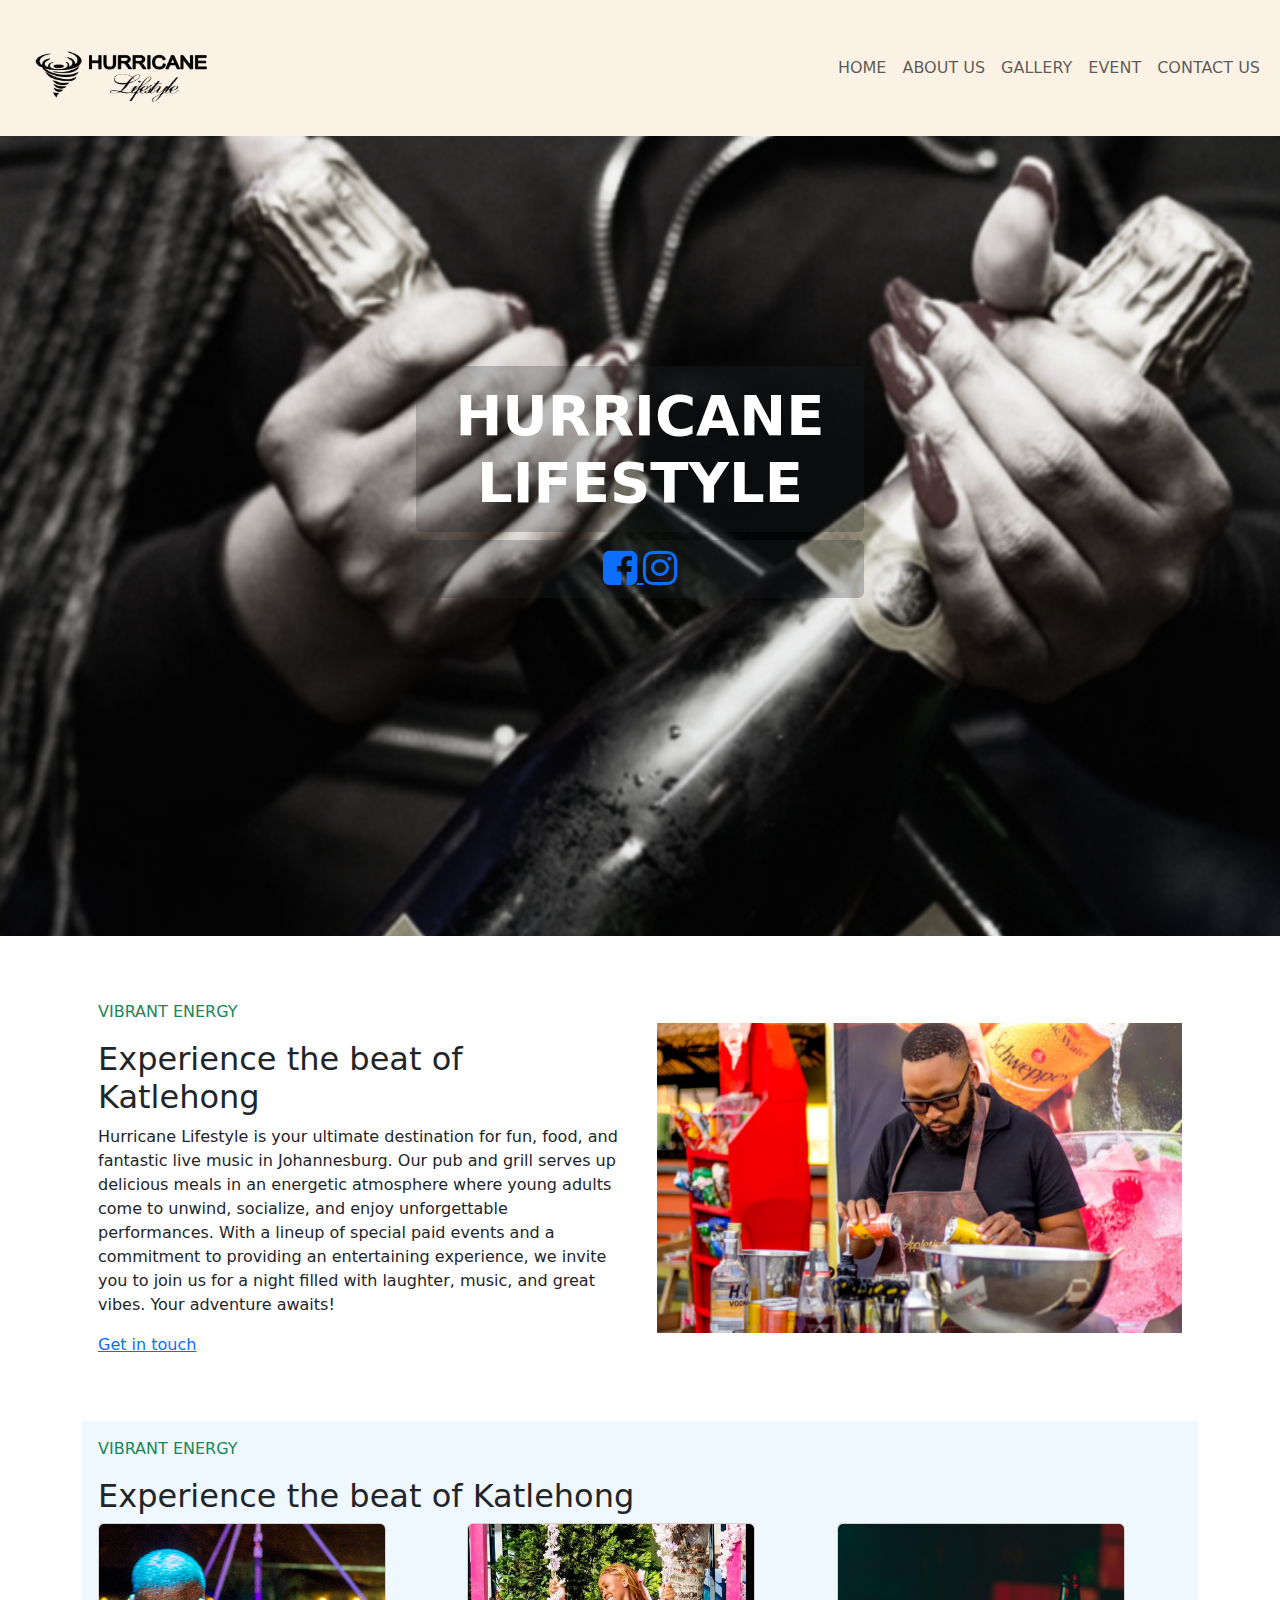
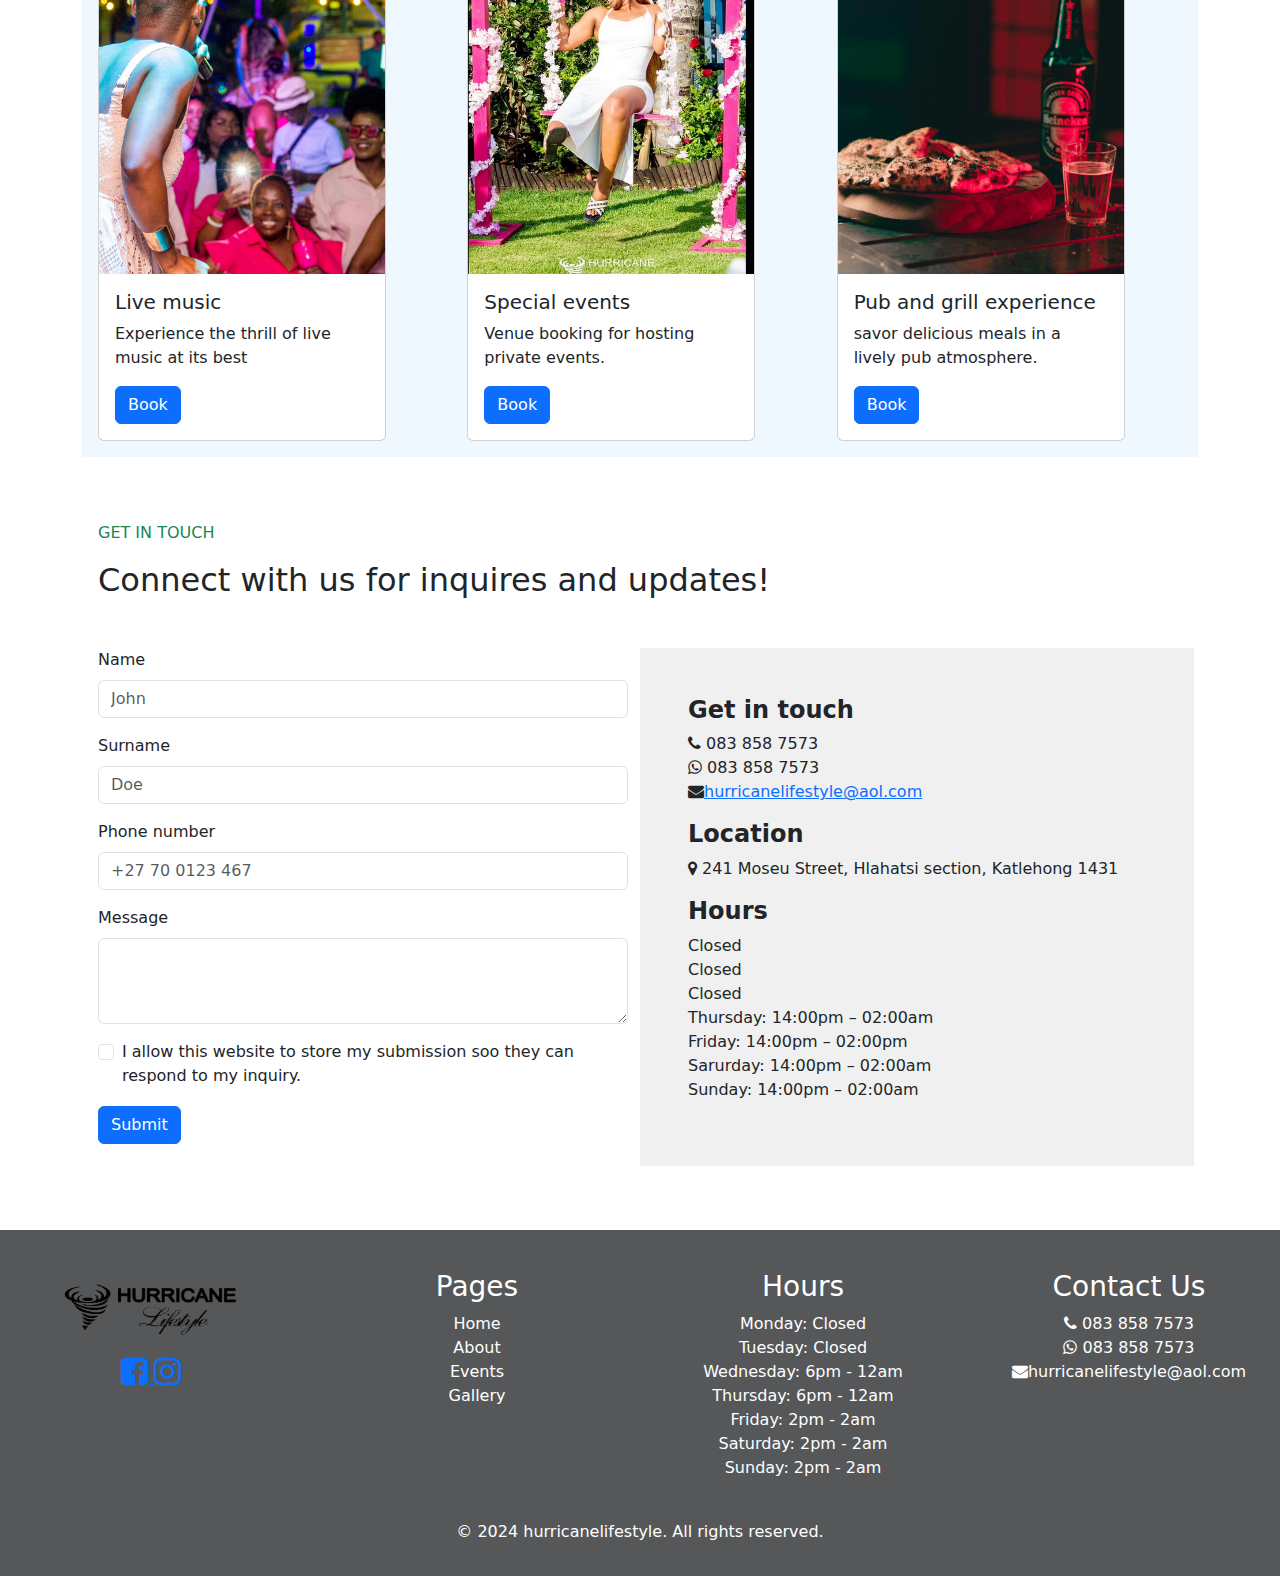
==== index.html @ bbe2fcfd "Intitail website upload" ====
<!DOCTYPE html>
<html lang="en">

<head>
  <meta charset="UTF-8">
  <meta name="viewport" content="width=device-width, initial-scale=1.0">
  <link href="https://cdn.jsdelivr.net/npm/bootstrap@5.3.3/dist/css/bootstrap.min.css" rel="stylesheet"
    integrity="sha384-QWTKZyjpPEjISv5WaRU9OFeRpok6YctnYmDr5pNlyT2bRjXh0JMhjY6hW+ALEwIH" crossorigin="anonymous">
  <link href="../styles/index.css" rel="stylesheet">
  <link rel="stylesheet" href="https://use.fontawesome.com/releases/v5.6.3/css/all.css">
  <link rel="stylesheet" href="https://cdnjs.cloudflare.com/ajax/libs/font-awesome/4.7.0/css/font-awesome.min.css">
  <title>Hurricane lifestyle</title>
</head>

<body>
  <nav class="navbar navbar-expand-lg" style="background-color: #fbf0e2e1;">
    <div class="container-fluid">
      <a class="navbar-brand" href="#">
        <img
          src="../image/0wuFIppUENgimIZnNfgsEU47xMlun8-metaaHVycmljYW5lIGJsayBuIHdoaXRlIGxvZ28uanBn--detail-removebg-preview.png"
          alt="Logo" height="110">
      </a>
      <button class="navbar-toggler" type="button" data-bs-toggle="collapse" data-bs-target="#navbarNav"
        aria-controls="navbarNav" aria-expanded="false" aria-label="Toggle navigation">
        <span class="navbar-toggler-icon"></span>
      </button>
      <div class="collapse navbar-collapse" id="navbarNav">
        <ul class="navbar-nav ms-auto">
          <li class="nav-item">
            <a class="nav-link" href="./index.html">HOME</a>
          </li>
          <li class="nav-item">
            <a class="nav-link" href="#about">ABOUT US</a>
          </li>
          <li class="nav-item">
            <a class="nav-link" href="./Gallery.html">GALLERY</a>
          </li>
          <li class="nav-item">
            <a class="nav-link" href="./events.html">EVENT</a>
          </li>
          <li class="nav-item">
            <a class="nav-link" href="#contact">CONTACT US</a>
          </li>
        </ul>
      </div>
    </div>
  </nav>
  <main>
    <div id="carouselExampleSlidesOnly" class="carousel slide" data-bs-ride="carousel">
      <div class="carousel-inner">
        <div class="carousel-item active">
          <img src="../image/pixelcut-bottlesF.jpg" class="d-block w-100" alt="img1">
        </div>
        <div class="carousel-item">
          <img src="../image/pixelcut-export.jpg" class="d-block w-100" alt="img2">
        </div>
        <div class="carousel-item">
          <img src="../image/pixelcut-bottle_girlsF (1).jpg" class="d-block w-100" alt="img3">
        </div>
        <div class="carousel-caption d-none d-md-block top-50 start-50 translate-middle text-center">
          <h1 class="display-4 fw-bold text-white bg-dark bg-opacity-25 p-3 rounded text-uppercase">Hurricane Lifestyle
          </h1>
          <p class="lead fw-bold text-white bg-dark bg-opacity-25 p-2 rounded">
            <a href="https://www.facebook.com/p/Hurricanes-Lifestyle-100077145406797/">
              <i class="fa fa-facebook-square fa-2x" aria-hidden="true"></i>
            </a>
            <a href="https://www.instagram.com/hurricaneslifestyle/">
              <i class="fa fa-instagram fa-2x" aria-hidden="true"></i>
            </a>
          </p>
        </div>
      </div>
    </div>
  </main>
  <div class="container mt-5">
    <div class="section mb-5 p-3" id="about">
      <div class="row align-items-center">
        <div class="col align-self-center">
          <p class="text-uppercase text-success">Vibrant Energy</p>
          <h2>Experience the beat of Katlehong</h2>
          <p>
            Hurricane Lifestyle is your ultimate destination for fun, food, and fantastic live music in Johannesburg.
            Our pub and grill serves up delicious meals in an energetic atmosphere where young adults come to unwind,
            socialize, and enjoy unforgettable performances.
            With a lineup of special paid events and a commitment to providing an entertaining experience, we invite you
            to join us for a night filled with laughter, music, and great vibes.
            Your adventure awaits!
          </p>
          <a href="#contact">Get in touch</a>
        </div>
        <div class="col">
          <img src="../image/pixelcut-bartender.jpg" class="d-block w-100">
        </div>
      </div>
    </div>
    <div class="section mb-5 p-3" style="background-color: aliceblue;">
      <p class="text-uppercase text-success">Vibrant Energy</p>
      <h2>Experience the beat of Katlehong</h2>
      <div class="row justify-content-center">
        <div class="col-4">
          <div class="card" style="width: 18rem;">
            <img src="../image/live_perfomance.png" class="card-img-top" alt="live_performance">
            <div class="card-body">
              <h5 class="card-title">Live music</h5>
              <p class="card-text">
                Experience the thrill of live music at its best
              </p>
              <a href="#contact" class="btn btn-primary">Book</a>
            </div>
          </div>
        </div>
        <div class="col-4">
          <div class="card" style="width: 18rem;">
            <img src="../image/events.png" class="card-img-top" alt="event">
            <div class="card-body">
              <h5 class="card-title">Special events</h5>
              <p class="card-text">
                Venue booking for hosting private events.
              </p>
              <a href="#contact" class="btn btn-primary">Book</a>
            </div>
          </div>
        </div>
        <div class="col-4">
          <div class="card" style="width: 18rem;">
            <img src="../image/food.jpg" class="card-img-top" alt="food">
            <div class="card-body">
              <h5 class="card-title">Pub and grill experience</h5>
              <p class="card-text">
                savor delicious meals in a lively pub atmosphere.
              </p>
              <a href="#contact" class="btn btn-primary">Book</a>
            </div>
          </div>
        </div>
      </div>
    </div>
    <div class="section mb-5 p-3" id="contact">
      <p class="text-uppercase text-success"> Get in touch</p>
      <h2>Connect with us for inquires and updates!</h2>
      <div class="row mt-5">
        <div class="col-6">
          <div class="mb-3">
            <label for="exampleFormControlInput1" class="form-label">Name</label>
            <input type="email" class="form-control" id="exampleFormControlInput1" placeholder="John">
          </div>
          <div class="mb-3">
            <label for="exampleFormControlInput1" class="form-label">Surname</label>
            <input type="email" class="form-control" id="exampleFormControlInput1" placeholder="Doe">
          </div>
          <div class="mb-3">
            <label for="exampleFormControlInput1" class="form-label">Phone number</label>
            <input type="email" class="form-control" id="exampleFormControlInput1" placeholder="+27 70 0123 467">
          </div>
          <div class="mb-3">
            <label for="exampleFormControlTextarea1" class="form-label">Message</label>
            <textarea class="form-control" id="exampleFormControlTextarea1" rows="3"></textarea>
          </div>
          <div class="form-check">
            <input class="form-check-input" type="checkbox" value="" id="flexCheckDefault">
            <label class="form-check-label" for="flexCheckDefault">
              <p> I allow this website to store my submission soo they can respond to my inquiry.</p>
            </label>
          </div>
          <a href="" class="text-center btn btn-primary">Submit</a>
        </div>

        <div class="col-6 p-5" style="background-color: #cac9c949;">
          <h4 class="fw-bold"> Get in touch</h4>
          <a>
            <i class="fa fa-phone" aria-hidden="true"></i>
            083 858 7573</a><br>
          <a>
            <i class="fa fa-whatsapp" aria-hidden="true"></i>
            083 858 7573</a><br>
          <i class="fa fa-envelope" aria-hidden="true"></i><a href="#">hurricanelifestyle@aol.com</a>
          <h4 class="fw-bold mt-3">Location</h4>
          <p><i class="fa fa-map-marker" aria-hidden="true"></i>
            241 Moseu Street, Hlahatsi section, Katlehong 1431</p>
          <h4 class="fw-bold mt-3">Hours</h3>
            <p> Closed <br>
              Closed <br>
              Closed <br>
              Thursday: 14:00pm – 02:00am<br>
              Friday: 14:00pm – 02:00pm<br>
              Sarurday: 14:00pm – 02:00am<br>
              Sunday: 14:00pm – 02:00am<br>
            </p>
        </div>
      </div>
    </div>
  </div>

  <footer class="text-white py-3 text-center" style="background-color: rgba(25, 28, 31, 0.74);">
    <div class="row mb-4">
      <div class="col-3">
        <a class="navbar-brand" href="#">
          <img
            src="../image/0wuFIppUENgimIZnNfgsEU47xMlun8-metaaHVycmljYW5lIGJsayBuIHdoaXRlIGxvZ28uanBn--detail-removebg-preview.png"
            alt="Logo" height="110">
        </a> <br>
        <a href="https://www.facebook.com/p/Hurricanes-Lifestyle-100077145406797/">
          <i class="fa fa-facebook-square fa-2x" aria-hidden="true"></i>
        </a>
        <a href="https://www.instagram.com/hurricaneslifestyle/">
          <i class="fa fa-instagram fa-2x" aria-hidden="true"></i>
        </a>
      </div>
      <div class="col-3 pt-4">
        <h3>Pages</h2>
          <a href="./index.html" style="text-decoration: none; color: white;">Home</a><br>
          <a href="./index.html#about" style="text-decoration: none; color: white;">About</a><br>
          <a href="./events.html" style="text-decoration: none; color: white;">Events</a><br>
          <a href="./Gallery.html" style="text-decoration: none; color: white;">Gallery</a>
      </div>
      <div class="col-3 pt-4">
        <h3>Hours</h2>
          <p>Monday: Closed <br>
            Tuesday: Closed<br>
            Wednesday: 6pm - 12am<br>
            Thursday: 6pm - 12am<br>
            Friday: 2pm - 2am<br>
            Saturday: 2pm - 2am<br>
            Sunday: 2pm - 2am
          </p>
      </div>
      <div class="col-3 pt-4">
        <h3>Contact Us</h2>
          <a>
            <i class="fa fa-phone" aria-hidden="true"></i>
            083 858 7573</a><br>
          <a>
            <i class="fa fa-whatsapp" aria-hidden="true"></i>
            083 858 7573</a><br>
          <i class="fa fa-envelope" aria-hidden="true"></i><a>hurricanelifestyle@aol.com</a>
      </div>
    </div>
    <p>&copy; 2024 hurricanelifestyle. All rights reserved.</p>
  </footer>
  <script src="https://cdn.jsdelivr.net/npm/bootstrap@5.3.3/dist/js/bootstrap.bundle.min.js"
    integrity="sha384-YvpcrYf0tY3lHB60NNkmXc5s9fDVZLESaAA55NDzOxhy9GkcIdslK1eN7N6jIeHz"
    crossorigin="anonymous"></script>
</body>

</html>
---- styles/index.css ----
.nav-link:hover {
  color: rgba(0, 34, 128, 0.411);
  text-decoration-line: underline;
  font-weight:bold;
}
.carousel {
    height: 90vh; 
    max-height: 800px; 
}

.carousel-inner {
    height: 100%;
}

.carousel-item {
    height: 100%;
}

.carousel-item img {
    width: 100%;
    height: 100%;
    object-fit: cover; 
    object-position: center; 
}

.carousel-item {
    transition: transform 0.6s ease-in-out;
  }

.card-img-top {
    height: 350px; 
    object-fit: cover; 
    object-position: center;
  }

.card-img {
  height: 50vh;
  object-fit: cover;
  object-position: center;
}
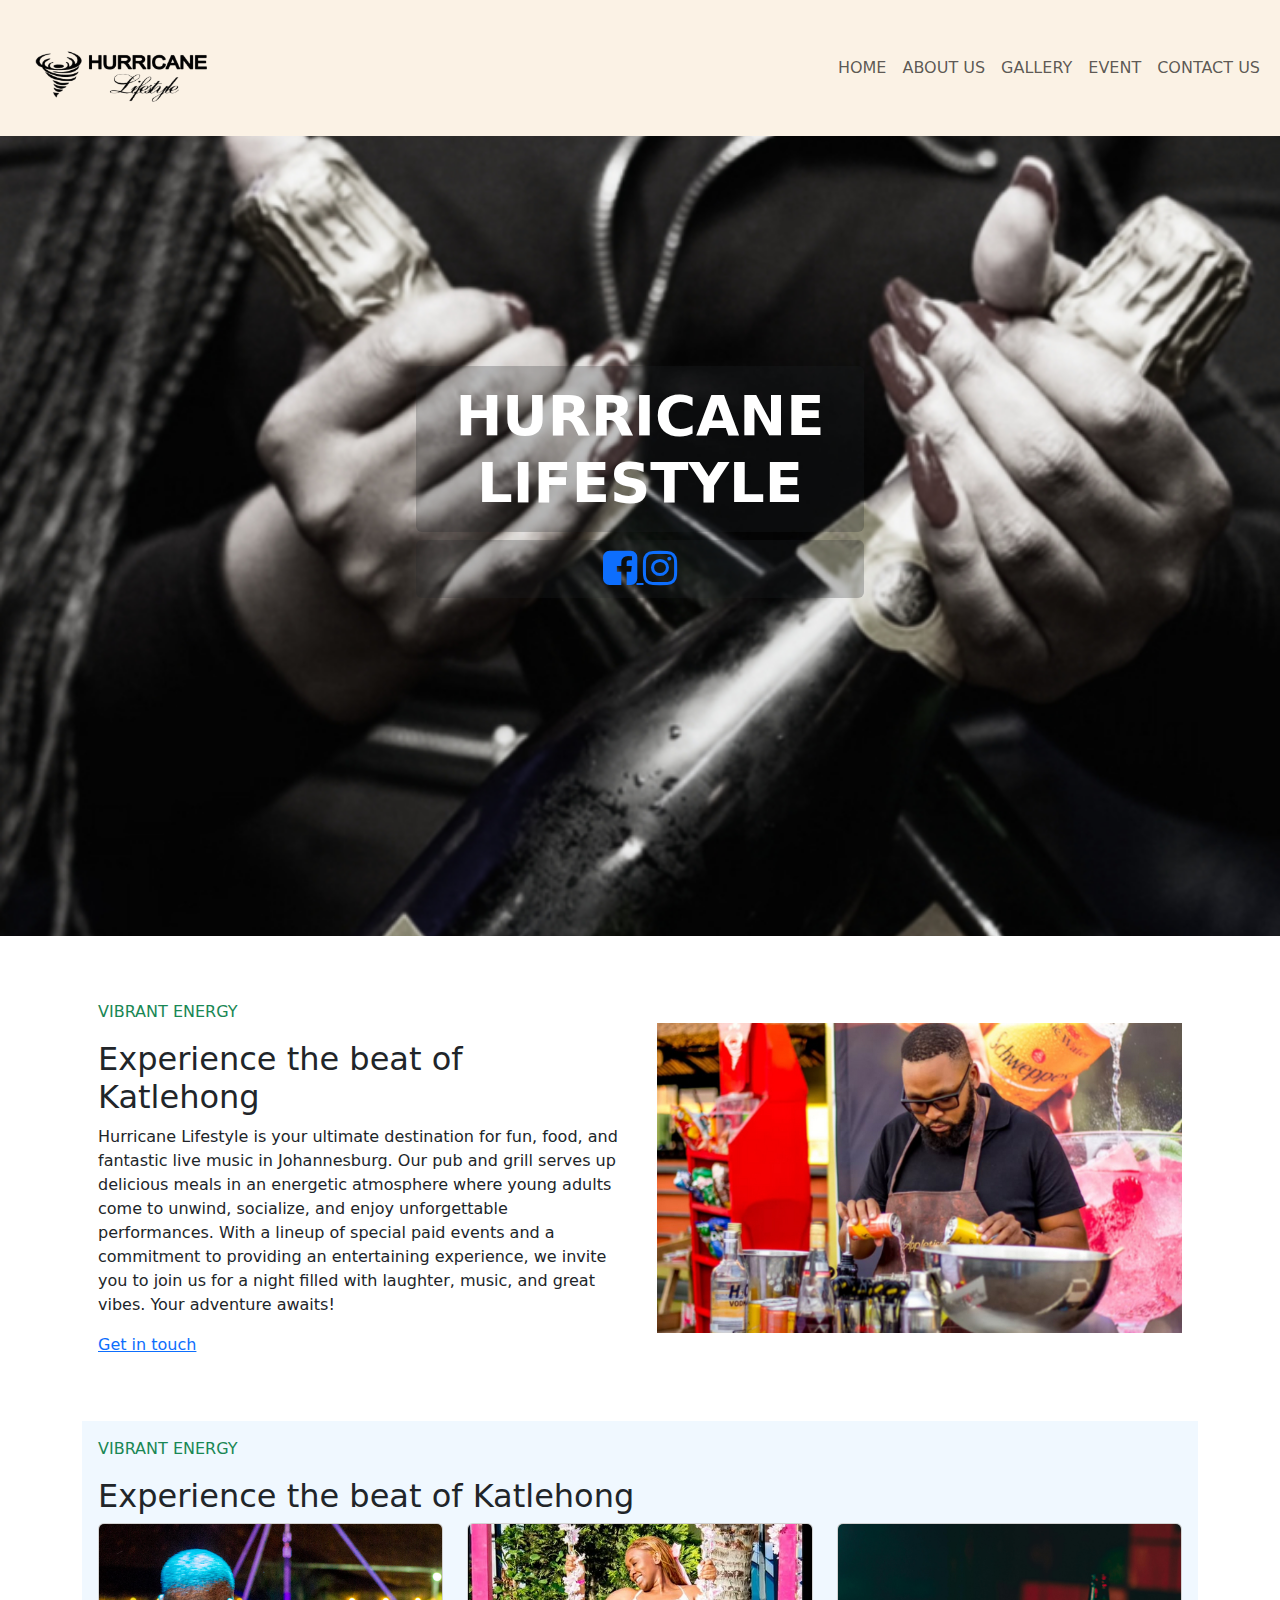
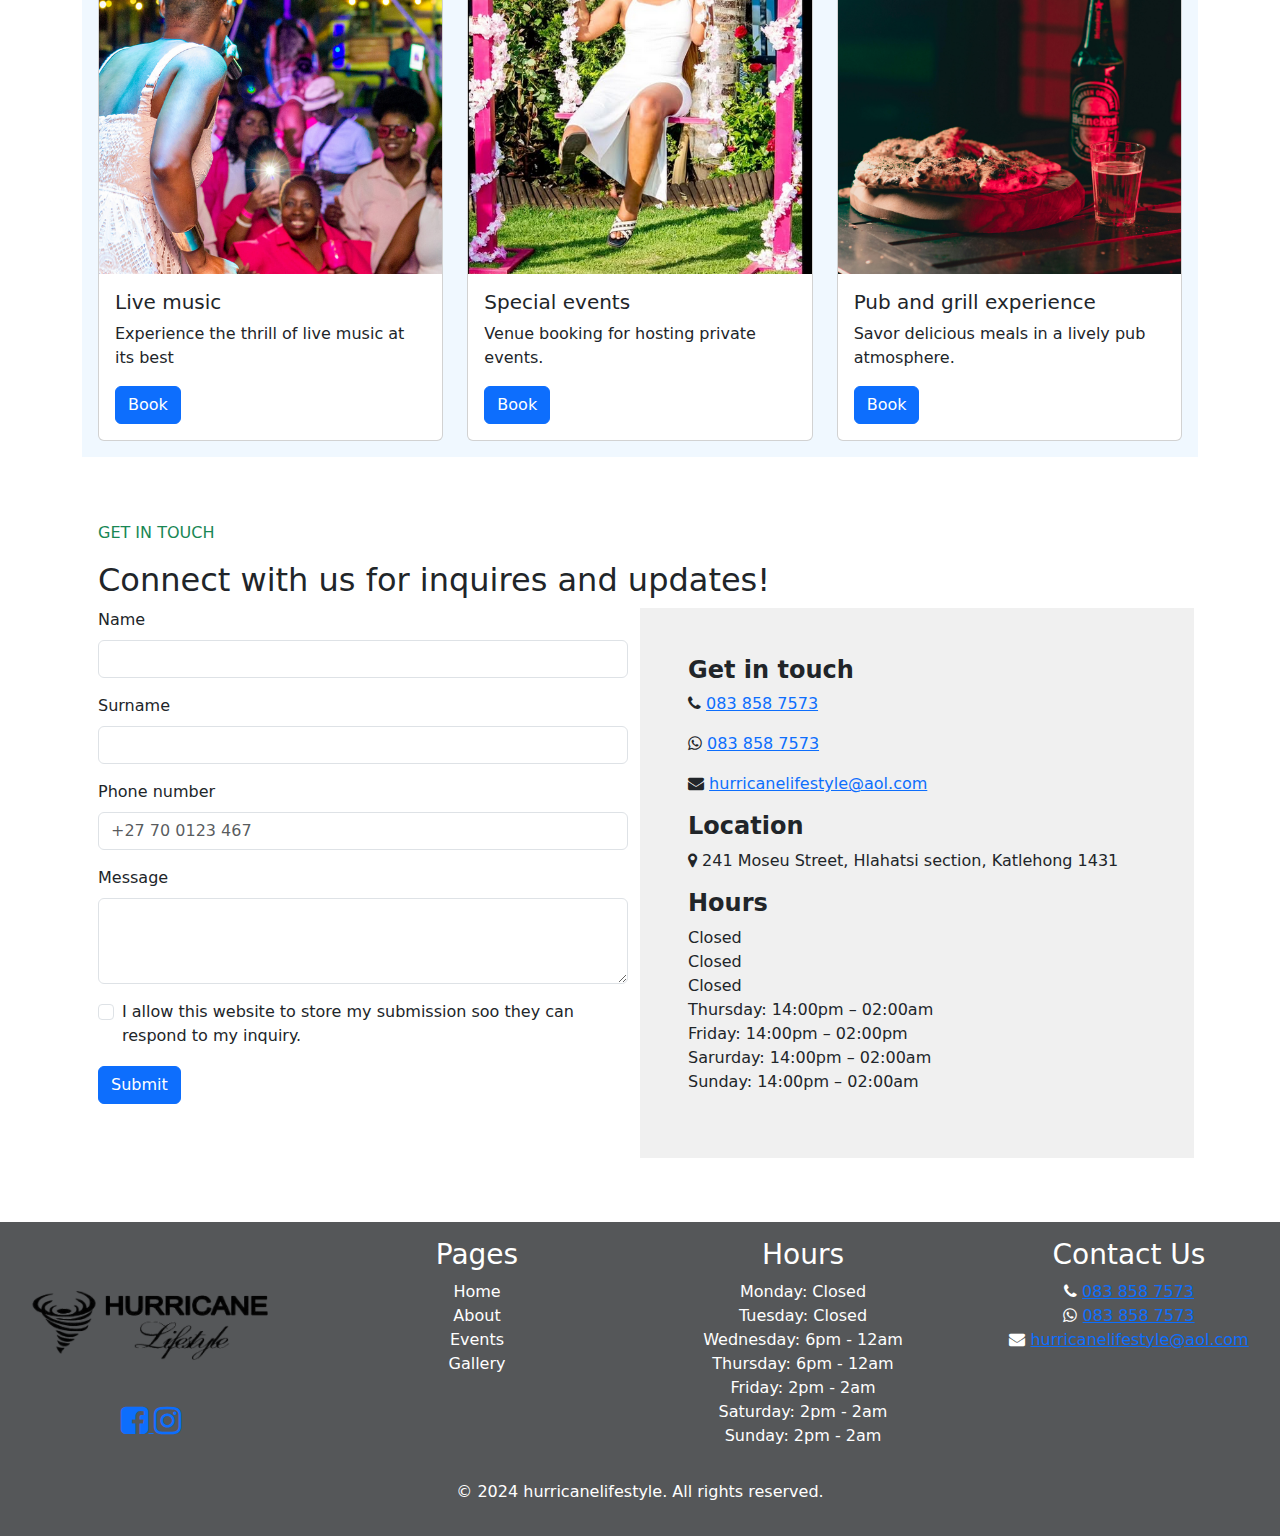
==== commit d73beafe: "updated index page, fixed responsivenes" ====
--- a/index.html
+++ b/index.html
@@ -6,7 +6,7 @@
   <meta name="viewport" content="width=device-width, initial-scale=1.0">
   <link href="https://cdn.jsdelivr.net/npm/bootstrap@5.3.3/dist/css/bootstrap.min.css" rel="stylesheet"
     integrity="sha384-QWTKZyjpPEjISv5WaRU9OFeRpok6YctnYmDr5pNlyT2bRjXh0JMhjY6hW+ALEwIH" crossorigin="anonymous">
-  <link href="../styles/index.css" rel="stylesheet">
+  <link href="./styles/index.css" rel="stylesheet">
   <link rel="stylesheet" href="https://use.fontawesome.com/releases/v5.6.3/css/all.css">
   <link rel="stylesheet" href="https://cdnjs.cloudflare.com/ajax/libs/font-awesome/4.7.0/css/font-awesome.min.css">
   <title>Hurricane lifestyle</title>
@@ -17,7 +17,7 @@
     <div class="container-fluid">
       <a class="navbar-brand" href="#">
         <img
-          src="../image/0wuFIppUENgimIZnNfgsEU47xMlun8-metaaHVycmljYW5lIGJsayBuIHdoaXRlIGxvZ28uanBn--detail-removebg-preview.png"
+          src="./image/0wuFIppUENgimIZnNfgsEU47xMlun8-metaaHVycmljYW5lIGJsayBuIHdoaXRlIGxvZ28uanBn--detail-removebg-preview.png"
           alt="Logo" height="110">
       </a>
       <button class="navbar-toggler" type="button" data-bs-toggle="collapse" data-bs-target="#navbarNav"
@@ -49,13 +49,13 @@
     <div id="carouselExampleSlidesOnly" class="carousel slide" data-bs-ride="carousel">
       <div class="carousel-inner">
         <div class="carousel-item active">
-          <img src="../image/pixelcut-bottlesF.jpg" class="d-block w-100" alt="img1">
+          <img src="./image/pixelcut-bottlesF.jpg" class="d-block w-100" alt="img1">
         </div>
         <div class="carousel-item">
-          <img src="../image/pixelcut-export.jpg" class="d-block w-100" alt="img2">
+          <img src="./image/pixelcut-export.jpg" class="d-block w-100" alt="img2">
         </div>
         <div class="carousel-item">
-          <img src="../image/pixelcut-bottle_girlsF (1).jpg" class="d-block w-100" alt="img3">
+          <img src="./image/pixelcut-bottle_girlsF (1).jpg" class="d-block w-100" alt="img3">
         </div>
         <div class="carousel-caption d-none d-md-block top-50 start-50 translate-middle text-center">
           <h1 class="display-4 fw-bold text-white bg-dark bg-opacity-25 p-3 rounded text-uppercase">Hurricane Lifestyle
@@ -89,17 +89,17 @@
           <a href="#contact">Get in touch</a>
         </div>
         <div class="col">
-          <img src="../image/pixelcut-bartender.jpg" class="d-block w-100">
+          <img src="./image/pixelcut-bartender.jpg" class="d-block w-100">
         </div>
       </div>
     </div>
     <div class="section mb-5 p-3" style="background-color: aliceblue;">
       <p class="text-uppercase text-success">Vibrant Energy</p>
       <h2>Experience the beat of Katlehong</h2>
-      <div class="row justify-content-center">
-        <div class="col-4">
-          <div class="card" style="width: 18rem;">
-            <img src="../image/live_perfomance.png" class="card-img-top" alt="live_performance">
+      <div class="row row-cols-1 row-cols-md-3 g-4">
+        <div class="col">
+          <div class="card h-100">
+            <img src="./image/live_perfomance.png" class="card-img-top" alt="live_performance">
             <div class="card-body">
               <h5 class="card-title">Live music</h5>
               <p class="card-text">
@@ -109,9 +109,9 @@
             </div>
           </div>
         </div>
-        <div class="col-4">
-          <div class="card" style="width: 18rem;">
-            <img src="../image/events.png" class="card-img-top" alt="event">
+        <div class="col">
+          <div class="card h-100">
+            <img src="./image/events.png" class="card-img-top" alt="event">
             <div class="card-body">
               <h5 class="card-title">Special events</h5>
               <p class="card-text">
@@ -121,13 +121,13 @@
             </div>
           </div>
         </div>
-        <div class="col-4">
-          <div class="card" style="width: 18rem;">
-            <img src="../image/food.jpg" class="card-img-top" alt="food">
+        <div class="col">
+          <div class="card h-100">
+            <img src="./image/food.jpg" class="card-img-top" alt="food">
             <div class="card-body">
               <h5 class="card-title">Pub and grill experience</h5>
               <p class="card-text">
-                savor delicious meals in a lively pub atmosphere.
+                Savor delicious meals in a lively pub atmosphere.
               </p>
               <a href="#contact" class="btn btn-primary">Book</a>
             </div>
@@ -138,42 +138,48 @@
     <div class="section mb-5 p-3" id="contact">
       <p class="text-uppercase text-success"> Get in touch</p>
       <h2>Connect with us for inquires and updates!</h2>
-      <div class="row mt-5">
-        <div class="col-6">
+      <div class="row">
+        <div class="col-12 col-md-6 mb-4">
+          <form action="https://formspree.io/f/myzyapqg" method="POST">
+            <div class="mb-3">
+              <label for="name" class="form-label">Name</label>
+              <input type="text" name="name" class="form-control" required>
+            </div>
+            <div class="mb-3">
+              <label for="surname" class="form-label">Surname</label>
+              <input type="text" name="surname" class="form-control" required>
+            </div>
+            <div class="mb-3">
+              <label for="phone" class="form-label">Phone number</label>
+              <input type="tel" class="form-control" name="phone" placeholder="+27 70 0123 467" required>
+            </div>
+            <div class="mb-3">
+              <label for="message" class="form-label">Message</label>
+              <textarea class="form-control" name="message" rows="3"></textarea>
+            </div>
+            <div class="form-check">
+              <input class="form-check-input" type="checkbox" name="allow">
+              <label class="form-check-label" for="allow">
+                <p> I allow this website to store my submission soo they can respond to my inquiry.</p>
+              </label>
+            </div>
+            <button type="submit" class="btn btn-primary">Submit</button>
+          </div>
+          </form>
+        <div class="col-12 col-md-6 p-5" style="background-color: #cac9c949;">
+          <h4 class="fw-bold"> Get in touch</h4>
           <div class="mb-3">
-            <label for="exampleFormControlInput1" class="form-label">Name</label>
-            <input type="email" class="form-control" id="exampleFormControlInput1" placeholder="John">
+            <i class="fa fa-phone" aria-hidden="true"></i>
+            <a href="tel:+27838587573">083 858 7573</a>
           </div>
           <div class="mb-3">
-            <label for="exampleFormControlInput1" class="form-label">Surname</label>
-            <input type="email" class="form-control" id="exampleFormControlInput1" placeholder="Doe">
+            <i class="fa fa-whatsapp" aria-hidden="true"></i>
+            <a href="https://wa.me/27838587573">083 858 7573</a>
           </div>
           <div class="mb-3">
-            <label for="exampleFormControlInput1" class="form-label">Phone number</label>
-            <input type="email" class="form-control" id="exampleFormControlInput1" placeholder="+27 70 0123 467">
-          </div>
-          <div class="mb-3">
-            <label for="exampleFormControlTextarea1" class="form-label">Message</label>
-            <textarea class="form-control" id="exampleFormControlTextarea1" rows="3"></textarea>
-          </div>
-          <div class="form-check">
-            <input class="form-check-input" type="checkbox" value="" id="flexCheckDefault">
-            <label class="form-check-label" for="flexCheckDefault">
-              <p> I allow this website to store my submission soo they can respond to my inquiry.</p>
-            </label>
-          </div>
-          <a href="" class="text-center btn btn-primary">Submit</a>
-        </div>
-
-        <div class="col-6 p-5" style="background-color: #cac9c949;">
-          <h4 class="fw-bold"> Get in touch</h4>
-          <a>
-            <i class="fa fa-phone" aria-hidden="true"></i>
-            083 858 7573</a><br>
-          <a>
-            <i class="fa fa-whatsapp" aria-hidden="true"></i>
-            083 858 7573</a><br>
-          <i class="fa fa-envelope" aria-hidden="true"></i><a href="#">hurricanelifestyle@aol.com</a>
+            <i class="fa fa-envelope" aria-hidden="true"></i>
+            <a href="mailto:hurricanelifestyle@aol.com">hurricanelifestyle@aol.com</a>
+          </div>
           <h4 class="fw-bold mt-3">Location</h4>
           <p><i class="fa fa-map-marker" aria-hidden="true"></i>
             241 Moseu Street, Hlahatsi section, Katlehong 1431</p>
@@ -192,28 +198,31 @@
   </div>
 
   <footer class="text-white py-3 text-center" style="background-color: rgba(25, 28, 31, 0.74);">
-    <div class="row mb-4">
-      <div class="col-3">
-        <a class="navbar-brand" href="#">
-          <img
-            src="../image/0wuFIppUENgimIZnNfgsEU47xMlun8-metaaHVycmljYW5lIGJsayBuIHdoaXRlIGxvZ28uanBn--detail-removebg-preview.png"
-            alt="Logo" height="110">
-        </a> <br>
-        <a href="https://www.facebook.com/p/Hurricanes-Lifestyle-100077145406797/">
-          <i class="fa fa-facebook-square fa-2x" aria-hidden="true"></i>
-        </a>
-        <a href="https://www.instagram.com/hurricaneslifestyle/">
-          <i class="fa fa-instagram fa-2x" aria-hidden="true"></i>
-        </a>
-      </div>
-      <div class="col-3 pt-4">
-        <h3>Pages</h2>
-          <a href="./index.html" style="text-decoration: none; color: white;">Home</a><br>
-          <a href="./index.html#about" style="text-decoration: none; color: white;">About</a><br>
-          <a href="./events.html" style="text-decoration: none; color: white;">Events</a><br>
-          <a href="./Gallery.html" style="text-decoration: none; color: white;">Gallery</a>
-      </div>
-      <div class="col-3 pt-4">
+    <div class="row">
+        <div class="col-12 col-md-3 mb-3">
+          <a class="navbar-brand" href="#">
+            <img
+              src="./image/0wuFIppUENgimIZnNfgsEU47xMlun8-metaaHVycmljYW5lIGJsayBuIHdoaXRlIGxvZ28uanBn--detail-removebg-preview.png"
+              alt="Logo" class="img-fluid">
+          </a> 
+          <div class="social-icons mt-3">
+            <a href="https://www.facebook.com/p/Hurricanes-Lifestyle-100077145406797/">
+              <i class="fa fa-facebook-square fa-2x" aria-hidden="true"></i>
+            </a>
+            <a href="https://www.instagram.com/hurricaneslifestyle/">
+              <i class="fa fa-instagram fa-2x" aria-hidden="true"></i>
+            </a>
+          </div>
+        </div>
+        <div class="col-12 col-md-3 mb-3">
+          <h3>Pages</h2>
+            <a href="./index.html" style="text-decoration: none; color: white;">Home</a><br>
+            <a href="./index.html#about" style="text-decoration: none; color: white;">About</a><br>
+            <a href="./events.html" style="text-decoration: none; color: white;">Events</a><br>
+            <a href="./Gallery.html" style="text-decoration: none; color: white;">Gallery</a>
+        </div>
+
+      <div class="col-12 col-md-3 mb-3">
         <h3>Hours</h2>
           <p>Monday: Closed <br>
             Tuesday: Closed<br>
@@ -224,17 +233,21 @@
             Sunday: 2pm - 2am
           </p>
       </div>
-      <div class="col-3 pt-4">
+      <div class="col-12 col-md-3 mb-3">
         <h3>Contact Us</h2>
-          <a>
+          <div>
             <i class="fa fa-phone" aria-hidden="true"></i>
-            083 858 7573</a><br>
-          <a>
+            <a href="tel:+2783857573">083 858 7573</a>
+          </div>
+          <div>
             <i class="fa fa-whatsapp" aria-hidden="true"></i>
-            083 858 7573</a><br>
-          <i class="fa fa-envelope" aria-hidden="true"></i><a>hurricanelifestyle@aol.com</a>
-      </div>
-    </div>
+            <a href="https://wa.me/27838587573">083 858 7573</a> 
+          </div>
+          <div>
+            <i class="fa fa-envelope" aria-hidden="true"></i>
+            <a href="mailto:hurricanelifestyle@aol.com">hurricanelifestyle@aol.com</a>
+          </div>
+      </div>
     <p>&copy; 2024 hurricanelifestyle. All rights reserved.</p>
   </footer>
   <script src="https://cdn.jsdelivr.net/npm/bootstrap@5.3.3/dist/js/bootstrap.bundle.min.js"
